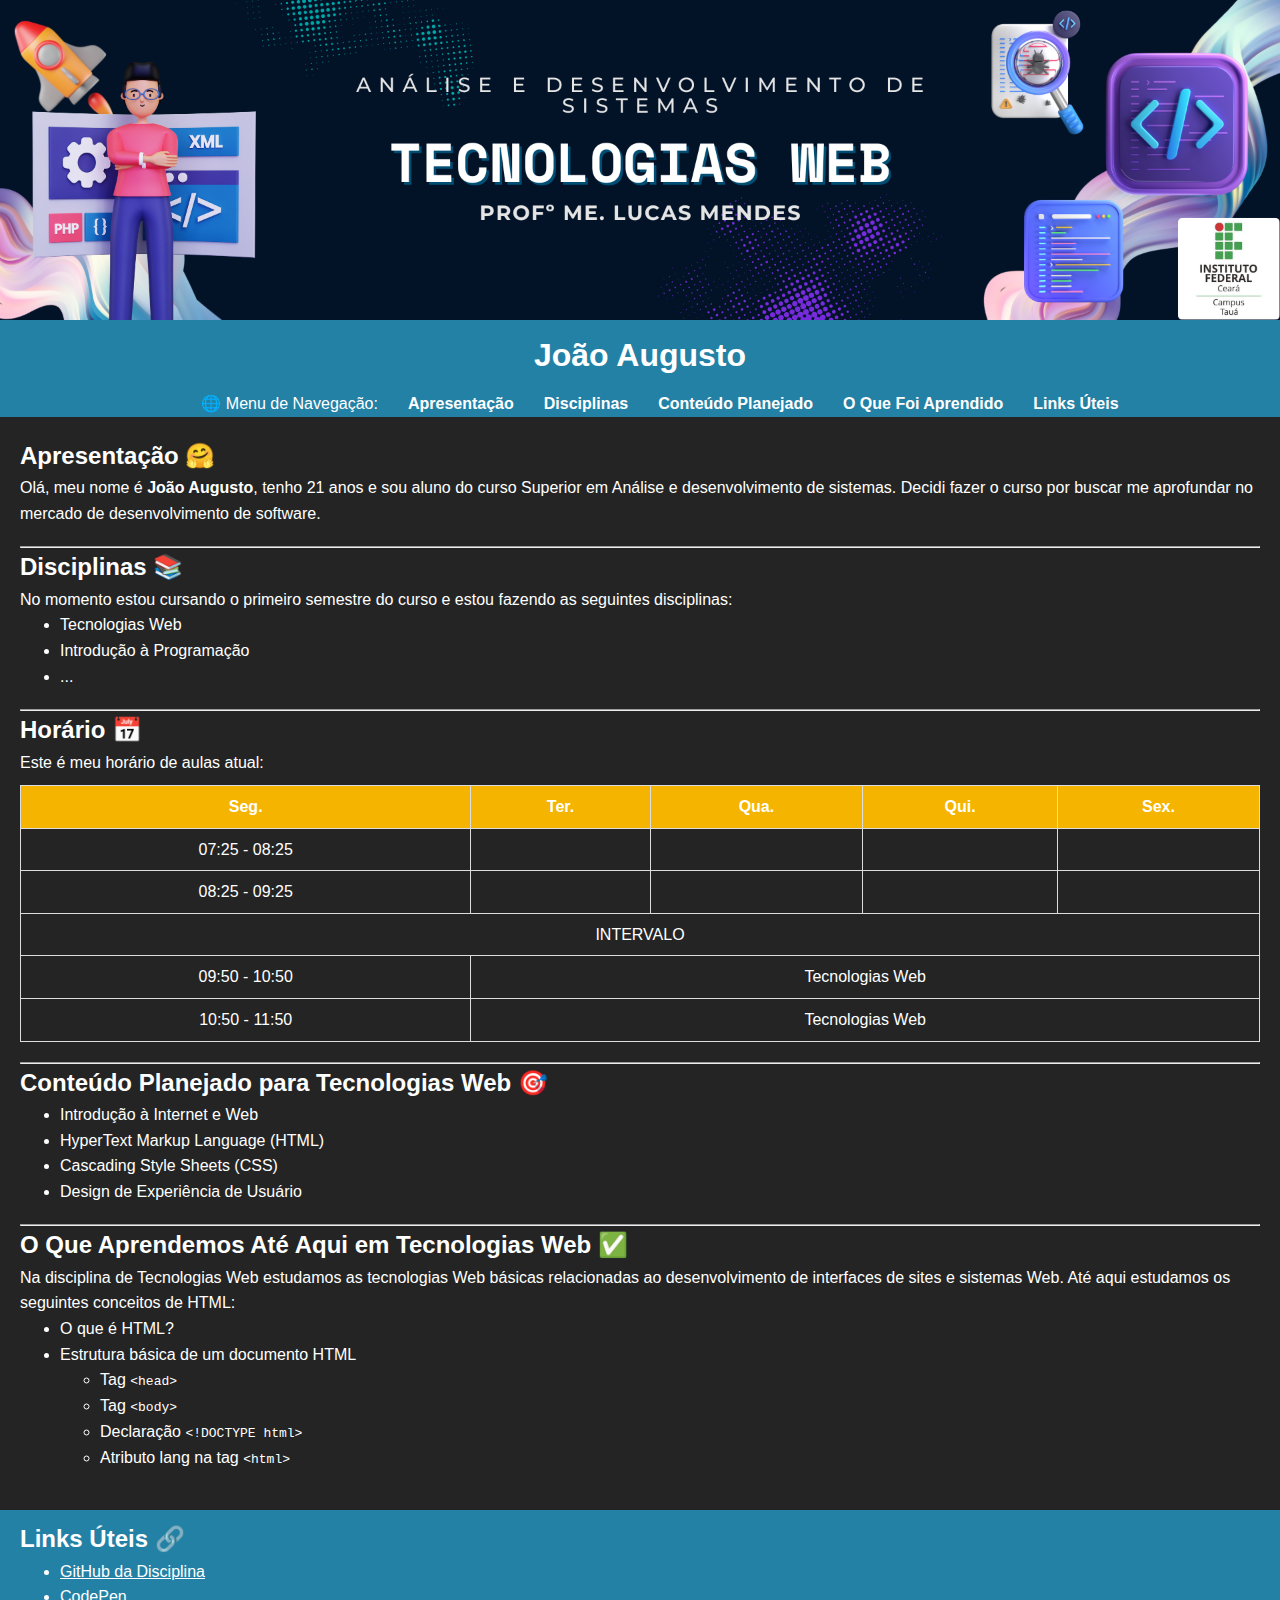
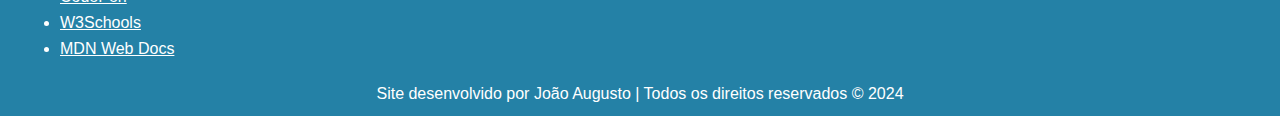
==== index.html @ ed9ce96b "Primeiro commit" ====
<!DOCTYPE html>
<html lang="pt-BR">
<head>
  <meta charset="UTF-8">
  <meta name="viewport" content="width=device-width, initial-scale=1.0">
  <title>Tecnologias Web</title>
  <link rel="stylesheet" href="style.css">
</head>
<body>
  <header>
    <img src="banner.png" alt="Banner Tecnologias Web" class="banner">
    <h1 id="nome">João Augusto</h1>
    <nav>
      <ul>
        <li><a href="#menu-navegacao"></a>&#x1F310; Menu de Navegação:</li>
        <li><a href="#apresentacao">Apresentação</a></li>
        <li><a href="#disciplinas">Disciplinas</a></li>
        <li><a href="#conteudo-planejado">Conteúdo Planejado</a></li>
        <li><a href="#aprendizado">O Que Foi Aprendido</a></li>
        <li><a href="#links-uteis">Links Úteis</a></li>
      </ul>
    </nav>
  </header>

  <main>
    <section id="apresentacao">
      <h2>Apresentação &#x1F917;</h2>
      <p>Olá, meu nome é <strong>João Augusto</strong>, tenho 21 anos e sou aluno do curso Superior em Análise e desenvolvimento de sistemas. Decidi fazer o curso por buscar me aprofundar no mercado de desenvolvimento de software.</p>
    </section>

    <hr>

    <section id="disciplinas">
      <h2>Disciplinas &#x1F4DA;</h2>
      <p>No momento estou cursando o primeiro semestre do curso e estou fazendo as seguintes disciplinas:</p>
      <ul>
        <li>Tecnologias Web</li>
        <li>Introdução à Programação</li>
        <li>...</li>
      </ul>
    </section>
    
    <hr>

    <section id="horario">
      <h2>Horário &#x1F4C5;</h2>
      <p>Este é meu horário de aulas atual:</p>
      <table>
        <thead>
          <tr>
            <th>Seg.</th>
            <th>Ter.</th>
            <th>Qua.</th>
            <th>Qui.</th>
            <th>Sex.</th>
          </tr>
        </thead>
        <tbody>
          <tr>
            <td>07:25 - 08:25</td>
            <td></td>
            <td></td>
            <td></td>
            <td></td>
          </tr>
          <tr>
            <td>08:25 - 09:25</td>
            <td></td>
            <td></td>
            <td></td>
            <td></td>
          </tr>
          <tr>
            <td colspan="5">INTERVALO</td>
          </tr>
          <tr>
            <td>09:50 - 10:50</td>
            <td colspan="5">Tecnologias Web</td>
          </tr>
          <tr>
            <td>10:50 - 11:50</td>
            <td colspan="5">Tecnologias Web</td>
          </tr>
        </tbody>
      </table>
    </section>

    <hr>

    <section id="conteudo-planejado">
      <h2>Conteúdo Planejado para Tecnologias Web &#x1F3AF;</h2>
      <ul>
        <li>Introdução à Internet e Web</li>
        <li>HyperText Markup Language (HTML)</li>
        <li>Cascading Style Sheets (CSS)</li>
        <li>Design de Experiência de Usuário</li>
      </ul>
    </section>

    <hr>

    <section id="aprendizado">
      <h2>O Que Aprendemos Até Aqui em Tecnologias Web &#x2705;</h2>
      <p>Na disciplina de Tecnologias Web estudamos as tecnologias Web básicas relacionadas ao desenvolvimento de interfaces de sites e sistemas Web. Até aqui estudamos os seguintes conceitos de HTML:</p>
      <ul>
        <li>O que é HTML?</li>
        <li>Estrutura básica de um documento HTML</li>
        <ul>
          <li>Tag <code>&lt;head&gt;</code></li>
          <li>Tag <code>&lt;body&gt;</code></li>
          <li>Declaração <code>&lt;!DOCTYPE html&gt;</code></li>
          <li>Atributo lang na tag <code>&lt;html&gt;</code></li>
        </ul>
      </ul>
    </section>

    
  </main>

  <footer>
    <section id="links-uteis">
        <h2>Links Úteis &#x1F517;</h2>
        <ul>
          <li><a href="https://github.com" target="_blank">GitHub da Disciplina</a></li>
          <li><a href="https://codepen.io" target="_blank">CodePen</a></li>
          <li><a href="https://w3schools.com" target="_blank">W3Schools</a></li>
          <li><a href="https://developer.mozilla.org" target="_blank">MDN Web Docs</a></li>
        </ul>
      </section>
    <p>Site desenvolvido por João Augusto | Todos os direitos reservados © 2024</p>
  </footer>
</body>
</html>
---- style.css ----
* {
    margin: 0;
    padding: 0;
    box-sizing: border-box;
  }
  
  body {
    font-family: Arial, sans-serif;
    background-color: #242424;
    color: #fff;
    line-height: 1.6;
  }
  
  header {
    background-color: #2481A6;
    color: #fff;
    
    text-align: center;
    margin: 0; 
    padding: 0;
  }

  #nome {
    margin-top: 10px; 
  }
  
  .banner {
    max-width: 100%;
    height: auto;
    display: block;
  }
  
  nav ul {
    display: flex;
    justify-content: center;
    list-style: none;
    margin-top: 10px;
  }
  
  nav ul li {
    margin: 0 15px;
  }
  
  nav ul li a {
    color: #fff;
    text-decoration: none;
    font-weight: bold;
  }
  
  nav ul li a:hover {
    text-decoration: underline;
  }
  
  main {
    padding: 20px;
    
  }
  
  section {
    margin-bottom: 20px;
  }
  
  table {
    width: 100%;
    border-collapse: collapse;
    margin: 10px 0;
  }
  
  table th, table td {
    border: 1px solid #ddd;
    padding: 8px;
    text-align: center;
  }
  
  table th {
    background-color: #f4b400;
    color: #fff;
  }
  
  footer {
    text-align: center;
    padding: 10px 0;
    background-color: #2481A6;
    color: #fff;
    
    bottom: 0;
    width: 100%;
  }

  #links-uteis{
    text-align: left;
    padding-left: 20px ;
  }
  ul{
    padding-left: 40px
  }

  a{
    color: #fff;
  }
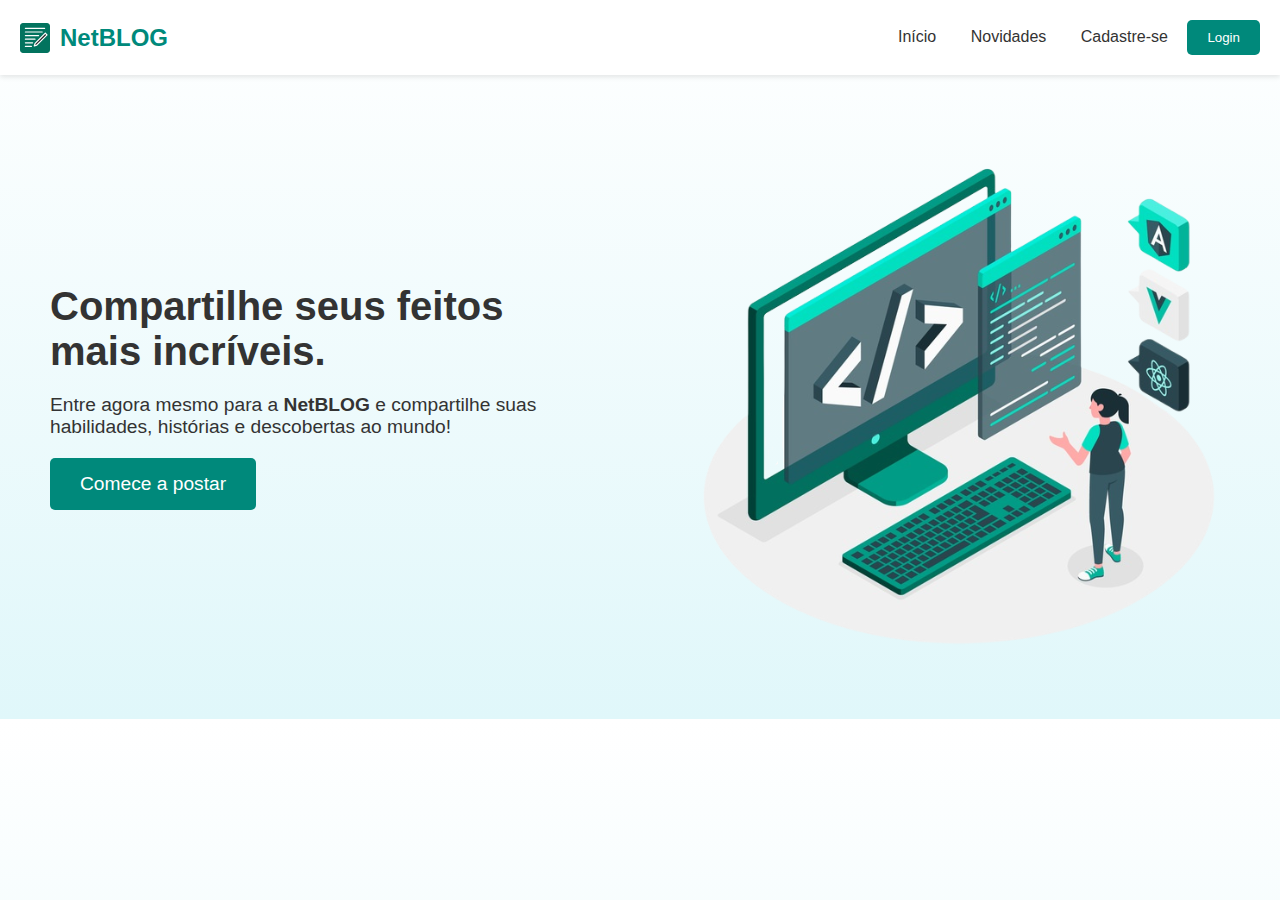
==== commit 4d6a0dc3: "Add files via upload" ====
--- a/index.html
+++ b/index.html
@@ -1,133 +1,33 @@
-<!DOCTYPE html>
-<html lang="pt-BR">
-<head>
-  <meta charset="UTF-8">
-  <meta name="viewport" content="width=device-width, initial-scale=1.0">
-  <title>Tecnologias Web</title>
-  <link rel="stylesheet" href="style.css">
-</head>
-<body>
-  <header>
-    <img src="banner.png" alt="Banner Tecnologias Web" class="banner">
-    <h1 id="nome">João Augusto</h1>
-    <nav>
-      <ul>
-        <li><a href="#menu-navegacao"></a>&#x1F310; Menu de Navegação:</li>
-        <li><a href="#apresentacao">Apresentação</a></li>
-        <li><a href="#disciplinas">Disciplinas</a></li>
-        <li><a href="#conteudo-planejado">Conteúdo Planejado</a></li>
-        <li><a href="#aprendizado">O Que Foi Aprendido</a></li>
-        <li><a href="#links-uteis">Links Úteis</a></li>
-      </ul>
-    </nav>
-  </header>
-
-  <main>
-    <section id="apresentacao">
-      <h2>Apresentação &#x1F917;</h2>
-      <p>Olá, meu nome é <strong>João Augusto</strong>, tenho 21 anos e sou aluno do curso Superior em Análise e desenvolvimento de sistemas. Decidi fazer o curso por buscar me aprofundar no mercado de desenvolvimento de software.</p>
-    </section>
-
-    <hr>
-
-    <section id="disciplinas">
-      <h2>Disciplinas &#x1F4DA;</h2>
-      <p>No momento estou cursando o primeiro semestre do curso e estou fazendo as seguintes disciplinas:</p>
-      <ul>
-        <li>Tecnologias Web</li>
-        <li>Introdução à Programação</li>
-        <li>...</li>
-      </ul>
-    </section>
-    
-    <hr>
-
-    <section id="horario">
-      <h2>Horário &#x1F4C5;</h2>
-      <p>Este é meu horário de aulas atual:</p>
-      <table>
-        <thead>
-          <tr>
-            <th>Seg.</th>
-            <th>Ter.</th>
-            <th>Qua.</th>
-            <th>Qui.</th>
-            <th>Sex.</th>
-          </tr>
-        </thead>
-        <tbody>
-          <tr>
-            <td>07:25 - 08:25</td>
-            <td></td>
-            <td></td>
-            <td></td>
-            <td></td>
-          </tr>
-          <tr>
-            <td>08:25 - 09:25</td>
-            <td></td>
-            <td></td>
-            <td></td>
-            <td></td>
-          </tr>
-          <tr>
-            <td colspan="5">INTERVALO</td>
-          </tr>
-          <tr>
-            <td>09:50 - 10:50</td>
-            <td colspan="5">Tecnologias Web</td>
-          </tr>
-          <tr>
-            <td>10:50 - 11:50</td>
-            <td colspan="5">Tecnologias Web</td>
-          </tr>
-        </tbody>
-      </table>
-    </section>
-
-    <hr>
-
-    <section id="conteudo-planejado">
-      <h2>Conteúdo Planejado para Tecnologias Web &#x1F3AF;</h2>
-      <ul>
-        <li>Introdução à Internet e Web</li>
-        <li>HyperText Markup Language (HTML)</li>
-        <li>Cascading Style Sheets (CSS)</li>
-        <li>Design de Experiência de Usuário</li>
-      </ul>
-    </section>
-
-    <hr>
-
-    <section id="aprendizado">
-      <h2>O Que Aprendemos Até Aqui em Tecnologias Web &#x2705;</h2>
-      <p>Na disciplina de Tecnologias Web estudamos as tecnologias Web básicas relacionadas ao desenvolvimento de interfaces de sites e sistemas Web. Até aqui estudamos os seguintes conceitos de HTML:</p>
-      <ul>
-        <li>O que é HTML?</li>
-        <li>Estrutura básica de um documento HTML</li>
-        <ul>
-          <li>Tag <code>&lt;head&gt;</code></li>
-          <li>Tag <code>&lt;body&gt;</code></li>
-          <li>Declaração <code>&lt;!DOCTYPE html&gt;</code></li>
-          <li>Atributo lang na tag <code>&lt;html&gt;</code></li>
-        </ul>
-      </ul>
-    </section>
-
-    
-  </main>
-
-  <footer>
-    <section id="links-uteis">
-        <h2>Links Úteis &#x1F517;</h2>
-        <ul>
-          <li><a href="https://github.com" target="_blank">GitHub da Disciplina</a></li>
-          <li><a href="https://codepen.io" target="_blank">CodePen</a></li>
-          <li><a href="https://w3schools.com" target="_blank">W3Schools</a></li>
-          <li><a href="https://developer.mozilla.org" target="_blank">MDN Web Docs</a></li>
-        </ul>
-      </section>
-    <p>Site desenvolvido por João Augusto | Todos os direitos reservados © 2024</p>
-  </footer>
-</body>
-</html>
+<!DOCTYPE html>
+<html lang="pt-BR">
+<head>
+    <meta charset="UTF-8">
+    <meta name="viewport" content="width=device-width, initial-scale=1.0">
+    <title>NetBLOG</title>
+    <link rel="stylesheet" href="style.css">
+</head>
+<body>
+    <header class="cabecalho">
+        <a href="#" class="logo">
+            <img src="nb-icon.svg" alt="Ícone NetBLOG">
+            <span>NetBLOG</span>
+        </a>
+        <nav class="menu">
+            <a href="#">Início</a>
+            <a href="#">Novidades</a>
+            <a href="#">Cadastre-se</a>
+            <button class="botao-login">Login</button>
+        </nav>
+    </header>
+    <section class="secao-destaque">
+        <div class="conteudo">
+            <h1>Compartilhe seus feitos mais incríveis.</h1>
+            <p>Entre agora mesmo para a <strong>NetBLOG</strong> e compartilhe suas habilidades, histórias e descobertas ao mundo!</p>
+            <button class="botao-principal">Comece a postar</button>
+        </div>
+        <div class="imagem-destaque">
+            <img src="secao-hero-bg-removed.png" alt="Ilustração sobre programação">
+        </div>
+    </section>
+</body>
+</html>
--- a/style.css
+++ b/style.css
@@ -1,102 +1,74 @@
-* {
-    margin: 0;
-    padding: 0;
-    box-sizing: border-box;
-  }
-  
-  body {
-    font-family: Arial, sans-serif;
-    background-color: #242424;
-    color: #fff;
-    line-height: 1.6;
-  }
-  
-  header {
-    background-color: #2481A6;
-    color: #fff;
-    
-    text-align: center;
-    margin: 0; 
-    padding: 0;
-  }
-
-  #nome {
-    margin-top: 10px; 
-  }
-  
-  .banner {
-    max-width: 100%;
-    height: auto;
-    display: block;
-  }
-  
-  nav ul {
-    display: flex;
-    justify-content: center;
-    list-style: none;
-    margin-top: 10px;
-  }
-  
-  nav ul li {
-    margin: 0 15px;
-  }
-  
-  nav ul li a {
-    color: #fff;
-    text-decoration: none;
-    font-weight: bold;
-  }
-  
-  nav ul li a:hover {
-    text-decoration: underline;
-  }
-  
-  main {
-    padding: 20px;
-    
-  }
-  
-  section {
-    margin-bottom: 20px;
-  }
-  
-  table {
-    width: 100%;
-    border-collapse: collapse;
-    margin: 10px 0;
-  }
-  
-  table th, table td {
-    border: 1px solid #ddd;
-    padding: 8px;
-    text-align: center;
-  }
-  
-  table th {
-    background-color: #f4b400;
-    color: #fff;
-  }
-  
-  footer {
-    text-align: center;
-    padding: 10px 0;
-    background-color: #2481A6;
-    color: #fff;
-    
-    bottom: 0;
-    width: 100%;
-  }
-
-  #links-uteis{
-    text-align: left;
-    padding-left: 20px ;
-  }
-  ul{
-    padding-left: 40px
-  }
-
-  a{
-    color: #fff;
-  }
-  
-  +* {
+    margin: 0;
+    padding: 0;
+    box-sizing: border-box;
+    font-family: Arial, sans-serif;
+}
+body {
+    background: linear-gradient(to top, #e0f7fa, #ffffff);
+    color: #333;
+}
+.cabecalho {
+    display: flex;
+    justify-content: space-between;
+    align-items: center;
+    padding: 20px;
+    background: white;
+    box-shadow: 0 2px 5px rgba(0, 0, 0, 0.1);
+}
+.logo {
+    display: flex;
+    align-items: center;
+    text-decoration: none;
+    color: #00897b;
+    font-size: 1.5em;
+    font-weight: bold;
+}
+.logo img {
+    width: 30px;
+    margin-right: 10px;
+}
+.menu a {
+    margin: 0 15px;
+    text-decoration: none;
+    color: #333;
+    font-size: 1em;
+}
+.botao-login {
+    background: #00897b;
+    color: white;
+    border: none;
+    padding: 10px 20px;
+    cursor: pointer;
+    border-radius: 5px;
+}
+.secao-destaque {
+    display: flex;
+    align-items: center;
+    justify-content: space-between;
+    padding: 50px;
+}
+.conteudo {
+    max-width: 500px;
+}
+.conteudo h1 {
+    font-size: 2.5em;
+    margin-bottom: 20px;
+}
+.conteudo p {
+    font-size: 1.2em;
+    margin-bottom: 20px;
+}
+.botao-principal {
+    background: #00897b;
+    color: white;
+    border: none;
+    padding: 15px 30px;
+    cursor: pointer;
+    border-radius: 5px;
+    font-size: 1.2em;
+}
+.imagem-destaque img {
+    max-width: 100%;
+    height: auto;
+}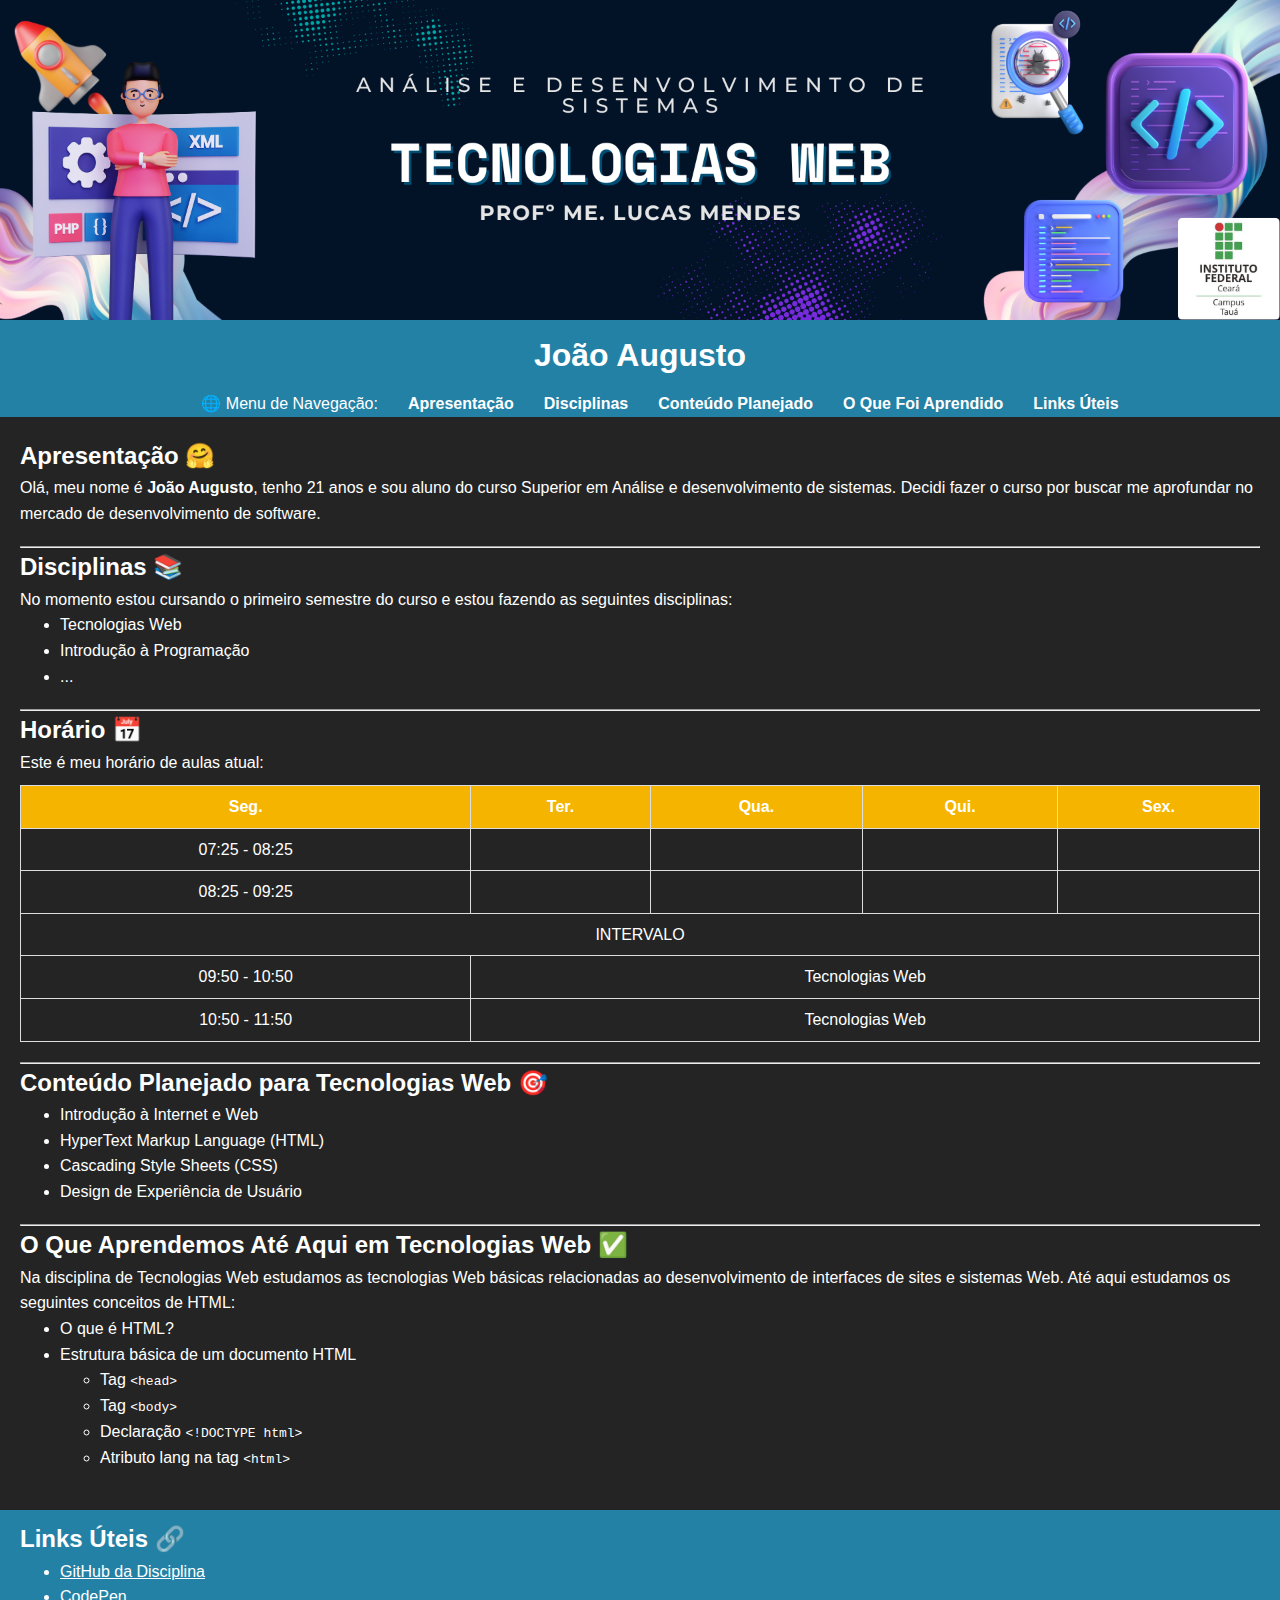
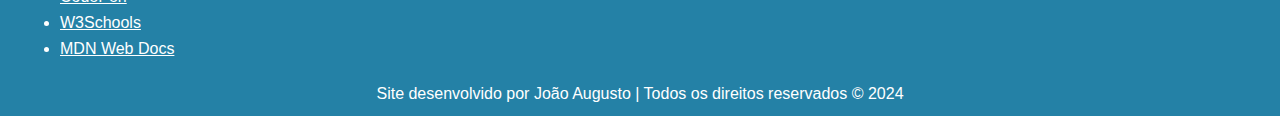
==== commit aa282f7a: "Recuperando e organizando a página estudante" ====
--- a/index.html
+++ b/index.html
@@ -1,33 +1,133 @@
-<!DOCTYPE html>
-<html lang="pt-BR">
-<head>
-    <meta charset="UTF-8">
-    <meta name="viewport" content="width=device-width, initial-scale=1.0">
-    <title>NetBLOG</title>
-    <link rel="stylesheet" href="style.css">
-</head>
-<body>
-    <header class="cabecalho">
-        <a href="#" class="logo">
-            <img src="nb-icon.svg" alt="Ícone NetBLOG">
-            <span>NetBLOG</span>
-        </a>
-        <nav class="menu">
-            <a href="#">Início</a>
-            <a href="#">Novidades</a>
-            <a href="#">Cadastre-se</a>
-            <button class="botao-login">Login</button>
-        </nav>
-    </header>
-    <section class="secao-destaque">
-        <div class="conteudo">
-            <h1>Compartilhe seus feitos mais incríveis.</h1>
-            <p>Entre agora mesmo para a <strong>NetBLOG</strong> e compartilhe suas habilidades, histórias e descobertas ao mundo!</p>
-            <button class="botao-principal">Comece a postar</button>
-        </div>
-        <div class="imagem-destaque">
-            <img src="secao-hero-bg-removed.png" alt="Ilustração sobre programação">
-        </div>
-    </section>
-</body>
-</html>
+<!DOCTYPE html>
+<html lang="pt-BR">
+<head>
+  <meta charset="UTF-8">
+  <meta name="viewport" content="width=device-width, initial-scale=1.0">
+  <title>Tecnologias Web</title>
+  <link rel="stylesheet" href="style.css">
+</head>
+<body>
+  <header>
+    <img src="banner.png" alt="Banner Tecnologias Web" class="banner">
+    <h1 id="nome">João Augusto</h1>
+    <nav>
+      <ul>
+        <li><a href="#menu-navegacao"></a>&#x1F310; Menu de Navegação:</li>
+        <li><a href="#apresentacao">Apresentação</a></li>
+        <li><a href="#disciplinas">Disciplinas</a></li>
+        <li><a href="#conteudo-planejado">Conteúdo Planejado</a></li>
+        <li><a href="#aprendizado">O Que Foi Aprendido</a></li>
+        <li><a href="#links-uteis">Links Úteis</a></li>
+      </ul>
+    </nav>
+  </header>
+
+  <main>
+    <section id="apresentacao">
+      <h2>Apresentação &#x1F917;</h2>
+      <p>Olá, meu nome é <strong>João Augusto</strong>, tenho 21 anos e sou aluno do curso Superior em Análise e desenvolvimento de sistemas. Decidi fazer o curso por buscar me aprofundar no mercado de desenvolvimento de software.</p>
+    </section>
+
+    <hr>
+
+    <section id="disciplinas">
+      <h2>Disciplinas &#x1F4DA;</h2>
+      <p>No momento estou cursando o primeiro semestre do curso e estou fazendo as seguintes disciplinas:</p>
+      <ul>
+        <li>Tecnologias Web</li>
+        <li>Introdução à Programação</li>
+        <li>...</li>
+      </ul>
+    </section>
+    
+    <hr>
+
+    <section id="horario">
+      <h2>Horário &#x1F4C5;</h2>
+      <p>Este é meu horário de aulas atual:</p>
+      <table>
+        <thead>
+          <tr>
+            <th>Seg.</th>
+            <th>Ter.</th>
+            <th>Qua.</th>
+            <th>Qui.</th>
+            <th>Sex.</th>
+          </tr>
+        </thead>
+        <tbody>
+          <tr>
+            <td>07:25 - 08:25</td>
+            <td></td>
+            <td></td>
+            <td></td>
+            <td></td>
+          </tr>
+          <tr>
+            <td>08:25 - 09:25</td>
+            <td></td>
+            <td></td>
+            <td></td>
+            <td></td>
+          </tr>
+          <tr>
+            <td colspan="5">INTERVALO</td>
+          </tr>
+          <tr>
+            <td>09:50 - 10:50</td>
+            <td colspan="5">Tecnologias Web</td>
+          </tr>
+          <tr>
+            <td>10:50 - 11:50</td>
+            <td colspan="5">Tecnologias Web</td>
+          </tr>
+        </tbody>
+      </table>
+    </section>
+
+    <hr>
+
+    <section id="conteudo-planejado">
+      <h2>Conteúdo Planejado para Tecnologias Web &#x1F3AF;</h2>
+      <ul>
+        <li>Introdução à Internet e Web</li>
+        <li>HyperText Markup Language (HTML)</li>
+        <li>Cascading Style Sheets (CSS)</li>
+        <li>Design de Experiência de Usuário</li>
+      </ul>
+    </section>
+
+    <hr>
+
+    <section id="aprendizado">
+      <h2>O Que Aprendemos Até Aqui em Tecnologias Web &#x2705;</h2>
+      <p>Na disciplina de Tecnologias Web estudamos as tecnologias Web básicas relacionadas ao desenvolvimento de interfaces de sites e sistemas Web. Até aqui estudamos os seguintes conceitos de HTML:</p>
+      <ul>
+        <li>O que é HTML?</li>
+        <li>Estrutura básica de um documento HTML</li>
+        <ul>
+          <li>Tag <code>&lt;head&gt;</code></li>
+          <li>Tag <code>&lt;body&gt;</code></li>
+          <li>Declaração <code>&lt;!DOCTYPE html&gt;</code></li>
+          <li>Atributo lang na tag <code>&lt;html&gt;</code></li>
+        </ul>
+      </ul>
+    </section>
+
+    
+  </main>
+
+  <footer>
+    <section id="links-uteis">
+        <h2>Links Úteis &#x1F517;</h2>
+        <ul>
+          <li><a href="https://github.com" target="_blank">GitHub da Disciplina</a></li>
+          <li><a href="https://codepen.io" target="_blank">CodePen</a></li>
+          <li><a href="https://w3schools.com" target="_blank">W3Schools</a></li>
+          <li><a href="https://developer.mozilla.org" target="_blank">MDN Web Docs</a></li>
+        </ul>
+      </section>
+    <p>Site desenvolvido por João Augusto | Todos os direitos reservados © 2024</p>
+  </footer>
+</body>
+</html>
--- a/style.css
+++ b/style.css
@@ -1,74 +1,102 @@
-* {
-    margin: 0;
-    padding: 0;
-    box-sizing: border-box;
-    font-family: Arial, sans-serif;
-}
-body {
-    background: linear-gradient(to top, #e0f7fa, #ffffff);
-    color: #333;
-}
-.cabecalho {
-    display: flex;
-    justify-content: space-between;
-    align-items: center;
-    padding: 20px;
-    background: white;
-    box-shadow: 0 2px 5px rgba(0, 0, 0, 0.1);
-}
-.logo {
-    display: flex;
-    align-items: center;
-    text-decoration: none;
-    color: #00897b;
-    font-size: 1.5em;
-    font-weight: bold;
-}
-.logo img {
-    width: 30px;
-    margin-right: 10px;
-}
-.menu a {
-    margin: 0 15px;
-    text-decoration: none;
-    color: #333;
-    font-size: 1em;
-}
-.botao-login {
-    background: #00897b;
-    color: white;
-    border: none;
-    padding: 10px 20px;
-    cursor: pointer;
-    border-radius: 5px;
-}
-.secao-destaque {
-    display: flex;
-    align-items: center;
-    justify-content: space-between;
-    padding: 50px;
-}
-.conteudo {
-    max-width: 500px;
-}
-.conteudo h1 {
-    font-size: 2.5em;
-    margin-bottom: 20px;
-}
-.conteudo p {
-    font-size: 1.2em;
-    margin-bottom: 20px;
-}
-.botao-principal {
-    background: #00897b;
-    color: white;
-    border: none;
-    padding: 15px 30px;
-    cursor: pointer;
-    border-radius: 5px;
-    font-size: 1.2em;
-}
-.imagem-destaque img {
-    max-width: 100%;
-    height: auto;
-}+* {
+    margin: 0;
+    padding: 0;
+    box-sizing: border-box;
+  }
+  
+  body {
+    font-family: Arial, sans-serif;
+    background-color: #242424;
+    color: #fff;
+    line-height: 1.6;
+  }
+  
+  header {
+    background-color: #2481A6;
+    color: #fff;
+    
+    text-align: center;
+    margin: 0; 
+    padding: 0;
+  }
+
+  #nome {
+    margin-top: 10px; 
+  }
+  
+  .banner {
+    max-width: 100%;
+    height: auto;
+    display: block;
+  }
+  
+  nav ul {
+    display: flex;
+    justify-content: center;
+    list-style: none;
+    margin-top: 10px;
+  }
+  
+  nav ul li {
+    margin: 0 15px;
+  }
+  
+  nav ul li a {
+    color: #fff;
+    text-decoration: none;
+    font-weight: bold;
+  }
+  
+  nav ul li a:hover {
+    text-decoration: underline;
+  }
+  
+  main {
+    padding: 20px;
+    
+  }
+  
+  section {
+    margin-bottom: 20px;
+  }
+  
+  table {
+    width: 100%;
+    border-collapse: collapse;
+    margin: 10px 0;
+  }
+  
+  table th, table td {
+    border: 1px solid #ddd;
+    padding: 8px;
+    text-align: center;
+  }
+  
+  table th {
+    background-color: #f4b400;
+    color: #fff;
+  }
+  
+  footer {
+    text-align: center;
+    padding: 10px 0;
+    background-color: #2481A6;
+    color: #fff;
+    
+    bottom: 0;
+    width: 100%;
+  }
+
+  #links-uteis{
+    text-align: left;
+    padding-left: 20px ;
+  }
+  ul{
+    padding-left: 40px
+  }
+
+  a{
+    color: #fff;
+  }
+  
+  